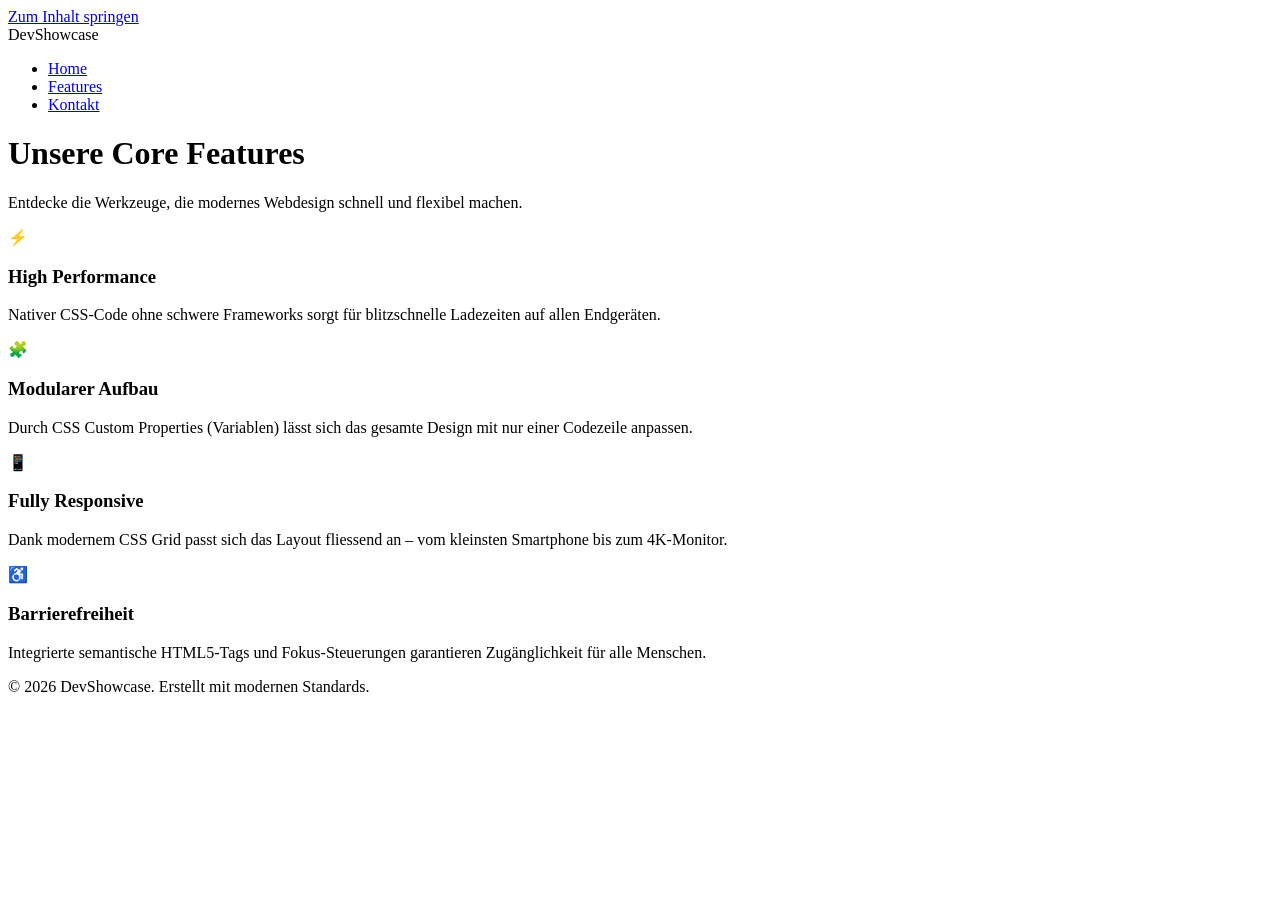
==== features.html @ 9e115ffb "neue index" ====
<!DOCTYPE html>
<html lang="de">
<head>
    <meta charset="UTF-8">
    <meta name="viewport" content="width=device-width, initial-scale=1.0">
    <title>Features - Modern Showcase</title>
    <link rel="stylesheet" href="style.css">
</head>
<body>

    <!-- Globale Navigation (identisch mit index.html, aber Features ist nun aktiv) -->
    <header class="main-header">
        <a href="#main-content" class="skip-link">Zum Inhalt springen</a>
        <nav aria-label="Hauptnavigation">
            <div class="logo">DevShowcase</div>
            <ul class="nav-links">
                <!-- Verlinkung zurück zur Startseite -->
                <li><a href="index.html">Home</a></li>
                <!-- Diese Seite ist jetzt aktiv markiert -->
                <li><a href="features.html" class="active">Features</a></li>
                <!-- <li><a href="#">Kontakt</a></li> -->
                <li><a href="kontakt.html" class="active">Kontakt</a></li>
            </ul>
        </nav>
    </header>

    <!-- Hauptbereich für die Features -->
    <main id="main-content" class="features-main">
        
        <!-- Bereichs-Header mit einer Einlass-Animation (Klasse: animate-fade-in) -->
        <header class="features-hero animate-fade-in">
            <h1>Unsere Core Features</h1>
            <p>Entdecke die Werkzeuge, die modernes Webdesign schnell und flexibel machen.</p>
        </header>

        <!-- Grid-Layout für die Feature-Karten mit einer gestaffelten Slide-In Animation -->
        <section class="features-grid">
            
            <article class="feature-card animate-slide-up" style="--delay: 1;">
                <div class="feature-icon">⚡</div>
                <h3>High Performance</h3>
                <p>Nativer CSS-Code ohne schwere Frameworks sorgt für blitzschnelle Ladezeiten auf allen Endgeräten.</p>
            </article>

            <article class="feature-card animate-slide-up" style="--delay: 2;">
                <div class="feature-icon">🧩</div>
                <h3>Modularer Aufbau</h3>
                <p>Durch CSS Custom Properties (Variablen) lässt sich das gesamte Design mit nur einer Codezeile anpassen.</p>
            </article>

            <article class="feature-card animate-slide-up" style="--delay: 3;">
                <div class="feature-icon">📱</div>
                <h3>Fully Responsive</h3>
                <p>Dank modernem CSS Grid passt sich das Layout fliessend an – vom kleinsten Smartphone bis zum 4K-Monitor.</p>
            </article>

            <article class="feature-card animate-slide-up" style="--delay: 4;">
                <div class="feature-icon">♿</div>
                <h3>Barrierefreiheit</h3>
                <p>Integrierte semantische HTML5-Tags und Fokus-Steuerungen garantieren Zugänglichkeit für alle Menschen.</p>
            </article>

        </section>
    </main>

    <footer class="main-footer">
        <p>&copy; 2026 DevShowcase. Erstellt mit modernen Standards.</p>
    </footer>

</body>
</html>
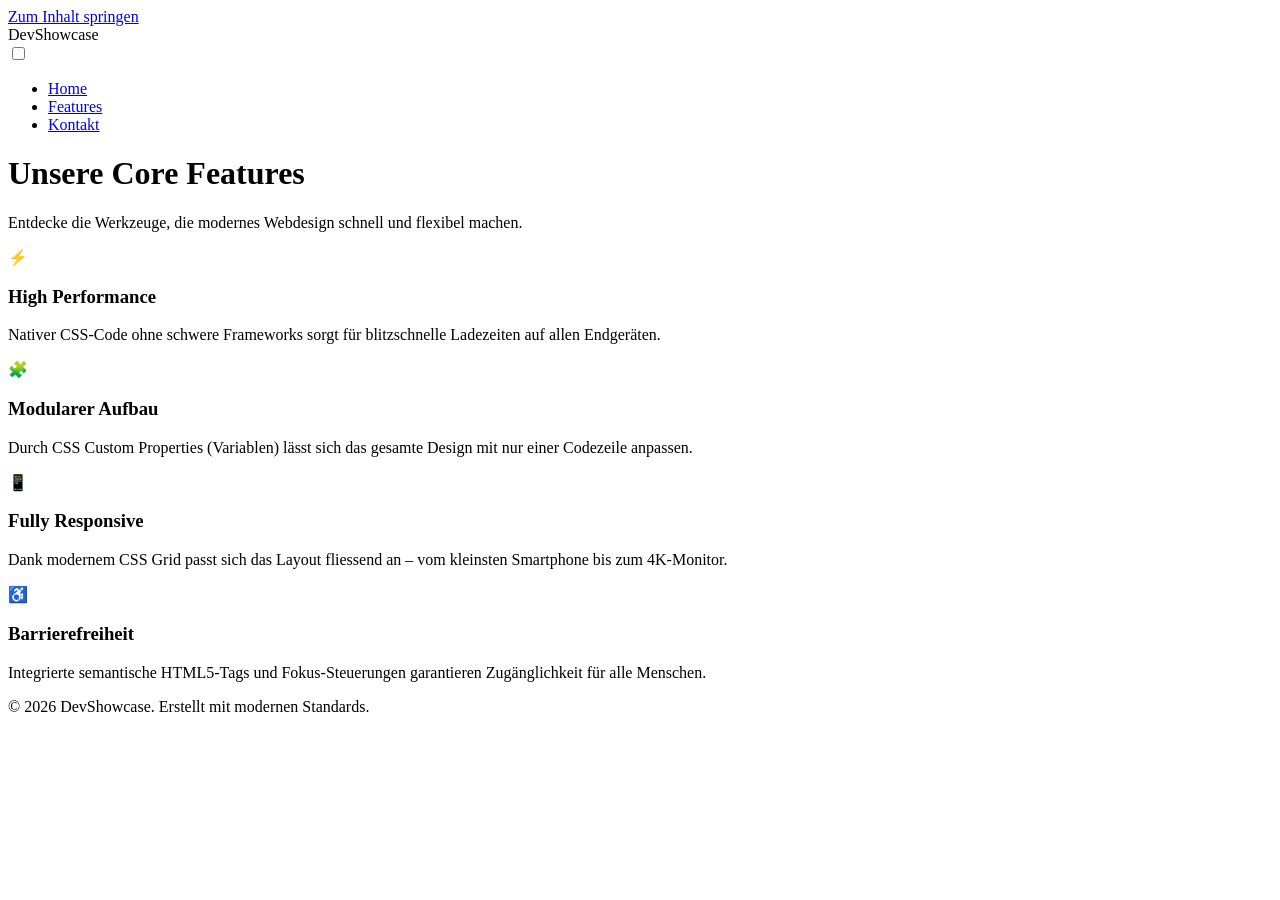
==== commit 0735abcd: "hamburger menue" ====
--- a/features.html
+++ b/features.html
@@ -13,6 +13,17 @@
         <a href="#main-content" class="skip-link">Zum Inhalt springen</a>
         <nav aria-label="Hauptnavigation">
             <div class="logo">DevShowcase</div>
+
+             <!-- SCHRITT 1: Die unsichtbare Checkbox, die den Zustand (offen/zu) speichert -->
+            <input type="checkbox" id="menu-toggle" class="menu-checkbox">
+            
+            <!-- SCHRITT 2: Das sichtbare Hamburger-Icon (Label steuert die Checkbox) -->
+            <label for="menu-toggle" class="hamburger-button" aria-label="Menü öffnen/schliessen">
+                <span class="hamburger-line"></span>
+                <span class="hamburger-line"></span>
+                <span class="hamburger-line"></span>
+            </label>
+            
             <ul class="nav-links">
                 <!-- Verlinkung zurück zur Startseite -->
                 <li><a href="index.html">Home</a></li>
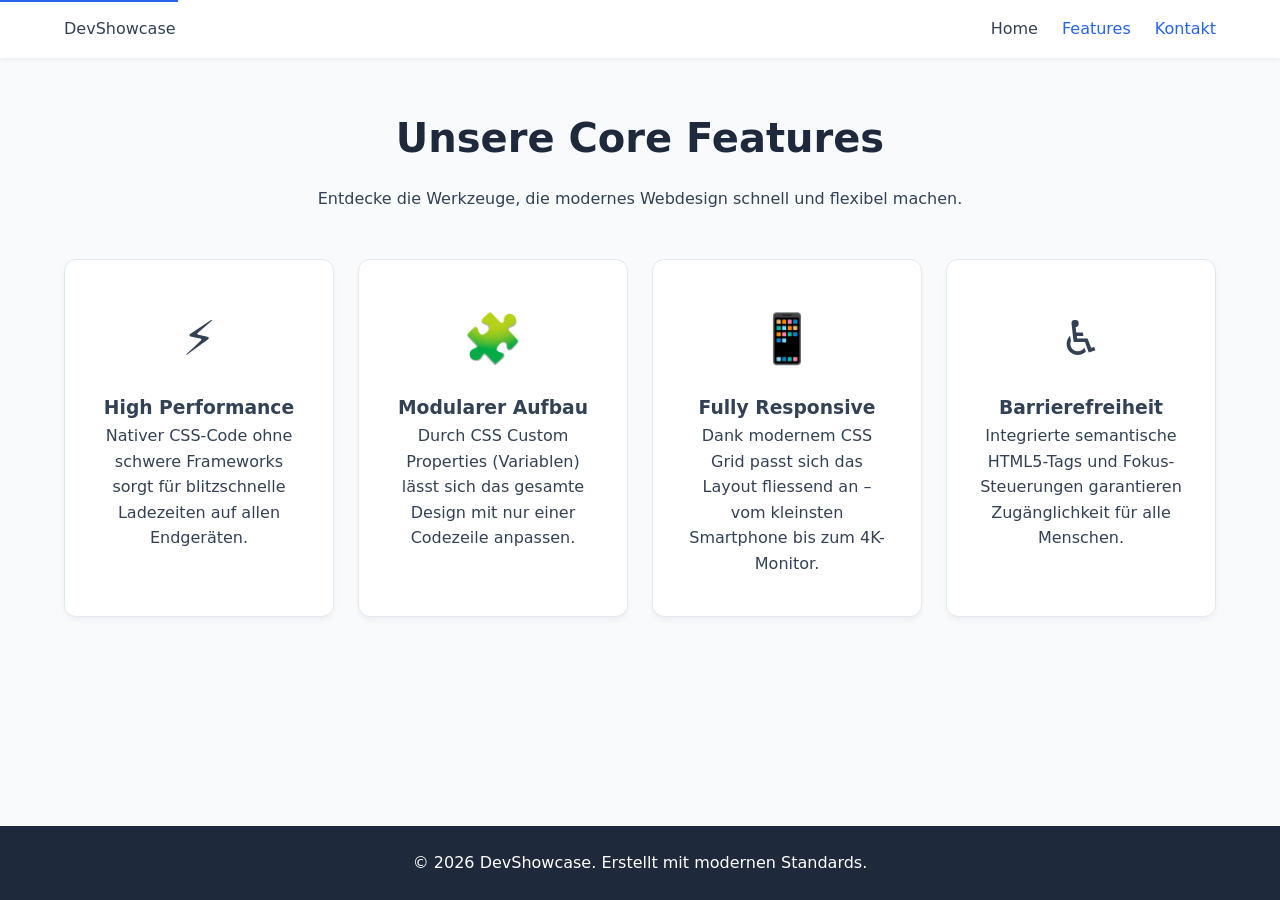
==== commit d5157be1: "css neu" ====
--- a/features.html
+++ b/features.html
@@ -4,7 +4,7 @@
     <meta charset="UTF-8">
     <meta name="viewport" content="width=device-width, initial-scale=1.0">
     <title>Features - Modern Showcase</title>
-    <link rel="stylesheet" href="style.css">
+    <link rel="stylesheet" href="css/style.css">
 </head>
 <body>
 
@@ -23,7 +23,7 @@
                 <span class="hamburger-line"></span>
                 <span class="hamburger-line"></span>
             </label>
-            
+
             <ul class="nav-links">
                 <!-- Verlinkung zurück zur Startseite -->
                 <li><a href="index.html">Home</a></li>
--- a/css/style.css
+++ b/css/style.css
@@ -0,0 +1,495 @@
+/* ==========================================================================
+   1. CSS CUSTOM PROPERTIES (VARIABLEN) & RESETS
+   ========================================================================== */
+
+/* :root: Globaler Selektor. Hier definierte Variablen gelten f�r das gesamte Dokument */
+:root {
+    /* CSS-Variablen starten immer mit '--'. Sie verhindern, dass man Farben st�ndig neu tippen muss */
+    --primary-color: #2563eb;
+    --secondary-color: #1e293b;
+    --text-color: #334155;
+    --bg-color: #f8fafc;
+    --white: #ffffff;
+    --gap-md: 1.5rem;
+    --radius-lg: 12px;
+    --transition-fast: all 0.3s ease; /* Definiert eine Standard-Animationszeit */
+}
+
+/* Modifizierter Box-Sizing Reset (* trifft alle Elemente, ::before/::after trifft alle Pseudo-Elemente) */
+*, *::before, *::after {
+    /* border-box: Verhindert, dass Padding und R�nder die gesetzte Breite/H�he eines Elements vergr�ssern */
+    box-sizing: border-box;
+    /* Entfernt standardm�ssige Browser-Abst�nde */
+    margin: 0;
+    padding: 0;
+}
+
+body {
+    /* system-ui: Nutzt die superschnelle Standardschriftart des jeweiligen Betriebssystems */
+    font-family: system-ui, -apple-system, sans-serif;
+    /* line-height: Erh�ht den Zeilenabstand f�r bessere Lesbarkeit */
+    line-height: 1.6;
+    /* var(): Ruft eine oben definierte CSS-Variable auf */
+    color: var(--text-color);
+    background-color: var(--bg-color);
+    
+    /* Sticky Footer Trick: Zwingt den Footer an den unteren Rand, selbst bei wenig Text */
+    display: flex;
+    flex-direction: column;
+    min-height: 100vh; /* 100vh = Volle H�he des sichtbaren Bildschirms */
+}
+
+/* ==========================================================================
+   2. BARRIEREFREIHEIT (ACCESSIBILITY)
+   ========================================================================== */
+
+.skip-link {
+    /* position: absolute: L�st das Element aus dem normalen Textfluss */
+    position: absolute;
+    /* top: -40px: Verschiebt den Link unsichtbar nach oben aus dem Bildschirm heraus */
+    top: -40px;
+    left: 0;
+    background: var(--primary-color);
+    color: var(--white);
+    padding: 8px;
+    /* z-index: Sorgt daf�r, dass der Link visuell �ber allen anderen Elementen liegt */
+    z-index: 100;
+    transition: top 0.2s;
+}
+
+/* :focus: Tritt in Kraft, wenn der Nutzer den Link mit der Tabulatortaste ansteuert */
+.skip-link:focus { 
+    /* Holt den Link zur�ck in den sichtbaren Bereich */
+    top: 0; 
+}
+
+/* ==========================================================================
+   3. FLEXBOX (EINDIMENSIONALES LAYOUT)
+   ========================================================================== */
+
+.main-header nav {
+    /* display: flex: Aktiviert die Flexbox-Steuerung f�r alle direkten Kindelemente */
+    display: flex;
+    /* justify-content: Verteilt die Elemente maximal (Logo links, Men� rechts) */
+    justify-content: space-between;
+    /* align-items: Zentriert die Elemente vertikal auf einer Linie */
+    align-items: center;
+    padding: 1rem 5%;
+    background: var(--white);
+    /* box-shadow: Erzeugt einen feinen, modernen Schattenwurf (X-Versatz, Y-Versatz, Unsch�rfe, Farbe) */
+    box-shadow: 0 2px 4px rgba(0,0,0,0.05);
+}
+
+.nav-links {
+    display: flex;
+    /* list-style: none: Entfernt die typischen Aufz�hlungspunkte der HTML-Liste */
+    list-style: none;
+    /* gap: Moderner Befehl, um Abst�nde direkt zwischen Flex-Elementen zu steuern (ohne margin-right) */
+    gap: var(--gap-md);
+}
+
+.nav-links a {
+    /* text-decoration: none: Entfernt den standardm�ssigen Unterstrich von Links */
+    text-decoration: none;
+    color: var(--text-color);
+    font-weight: 500;
+}
+
+.nav-links a.active {
+    color: var(--primary-color);
+}
+
+/* ==========================================================================
+   4. CSS GRID (ZWEIDIMENSIONALES LAYOUT)
+   ========================================================================== */
+
+.grid-container {
+    /* display: grid: Erstellt ein Raster aus Spalten und Zeilen */
+    display: grid;
+    /* repeat(auto-fit, minmax...): Das m�chtigste moderne responsive Layout-Werkzeug. 
+       Baut automatisch so viele Spalten wie nebeneinander passen. Eine Spalte ist dabei 
+       mindestens 300px breit, nutzt aber bei Platz�berschuss den restlichen Raum gleichm�ssig (1fr) */
+    grid-template-columns: repeat(auto-fit, minmax(300px, 1fr));
+    /* calc(): Erm�glicht mathematische Berechnungen im CSS (hier: 1.5rem * 2 = 3rem) */
+    gap: calc(var(--gap-md) * 2);
+    padding: var(--gap-md) 5%;
+    /* flex-grow: 1: Teil des Sticky Footer Tricks. Dehnt den Hauptbereich aus, um den Footer nach unten zu dr�cken */
+    flex-grow: 1;
+}
+
+/* ==========================================================================
+   5. MODERNE STYLING-BEFEHLE & EFFEKTE
+   ========================================================================== */
+
+.hero {
+    /* grid-column: 1 / -1: Befiehlt dem Element, sich �ber die gesamte Breite des Grids (Spalte 1 bis Ende) zu strecken */
+    grid-column: 1 / -1; 
+    /* linear-gradient: Erzeugt einen modernen, fliessenden Farbverlauf im Winkel von 135 Grad */
+    background: linear-gradient(135deg, #eff6ff 0%, #dbeafe 100%);
+    padding: 3rem;
+    border-radius: var(--radius-lg);
+    text-align: center;
+}
+
+.highlight {
+    color: var(--primary-color);
+    font-weight: bold;
+}
+
+.flex-cards {
+    display: flex;
+    flex-direction: column; /* Stapelt die Karten innerhalb dieser Grid-Zelle untereinander */
+    gap: var(--gap-md);
+}
+
+.card {
+    background: var(--white);
+    padding: 1.5rem;
+    border-radius: var(--radius-lg);
+    border: 1px solid #e2e8f0;
+    /* transition: Steuert die fl�ssige Animation, wenn sich Styles �ndern (z. B. beim Hovern) */
+    transition: var(--transition-fast);
+}
+
+/* :hover: Tritt in Kraft, wenn der Mauszeiger �ber der Karte schwebt */
+.card:hover {
+    /* transform: translateY: Verschiebt das Element leicht nach oben (3D-Effekt) */
+    transform: translateY(-5px);
+    /* Macht den Schatten beim Hovern tiefer, um das "Anheben" optisch zu verst�rken */
+    box-shadow: 0 10px 15px -3px rgba(0, 0, 0, 0.1);
+}
+
+.btn {
+    padding: 0.75rem 1.5rem;
+    border: none;
+    border-radius: 8px;
+    /* cursor: pointer: �ndert den Mauszeiger in eine Klick-Hand */
+    cursor: pointer;
+    font-weight: 600;
+    transition: var(--transition-fast);
+}
+
+.btn-primary { background: var(--primary-color); color: var(--white); }
+/* filter: brightness(): Macht die Farbe beim Hovern ganz einfach ohne neuen Farbcode 20% heller */
+.btn-primary:hover { filter: brightness(1.2); }
+
+.form-group {
+    display: flex;
+    flex-direction: column;
+    gap: 0.5rem;
+    background: var(--white);
+    padding: 2rem;
+    border-radius: var(--radius-lg);
+}
+
+input[type="text"], select {
+    padding: 0.75rem;
+    border: 1px solid #cbd5e1;
+    border-radius: 6px;
+    width: 100%;
+}
+
+/* :focus: Wird aktiv, wenn man in das Eingabefeld hineinklickt oder hineintabbt */
+input:focus {
+    /* outline: Erstellt einen modernen, barrierefreien Fokus-Ring um das Feld */
+    outline: 2px solid var(--primary-color);
+    /* outline-offset: Schafft etwas Abstand zwischen dem Eingabefeld und dem Fokus-Ring */
+    outline-offset: 2px;
+}
+
+/* ==========================================================================
+   6. RESPONSIVENESS VIA MEDIA QUERIES
+   ========================================================================== */
+
+/* @media: Weist den Browser an, diese Stile NUR auszuf�hren, wenn die Bedingung zutrifft */
+@media (max-width: 768px) {
+    /* Wenn der Bildschirm schmaler als 768px ist (z.B. Tablets/Smartphones), greift dieser Code: */
+    .main-header nav {
+        /* Schaltet die Navigation von nebeneinander (row) auf untereinander (column) um */
+        flex-direction: column;
+        gap: 1rem;
+    }
+}
+
+.main-footer {
+    background: var(--secondary-color);
+    color: var(--white);
+    text-align: center;
+    padding: 1.5rem;
+    /* margin-top: auto: Der finale Teil des Sticky Footer Tricks. Schiebt den Footer ganz nach unten */
+    margin-top: auto;
+}
+
+/* ==========================================================================
+   7. LAYOUT F�R DIE FEATURES-SEITE
+   ========================================================================== */
+
+.features-main {
+    display: flex;
+    flex-direction: column;
+    gap: 3rem;
+    padding: 3rem 5%;
+    flex-grow: 1;
+}
+
+.features-hero {
+    text-align: center;
+    max-width: 800px;
+    margin: 0 auto;
+}
+
+.features-hero h1 {
+    font-size: 2.5rem;
+    color: var(--secondary-color);
+    margin-bottom: 1rem;
+}
+
+/* Spezielles Grid f�r die Feature-Karten */
+.features-grid {
+    display: grid;
+    /* Erstellt Spalten, die mindestens 250px breit sind */
+    grid-template-columns: repeat(auto-fit, minmax(250px, 1fr));
+    gap: var(--gap-md);
+}
+
+.feature-card {
+    background: var(--white);
+    padding: 2.5rem 2rem;
+    border-radius: var(--radius-lg);
+    border: 1px solid #e2e8f0;
+    text-align: center;
+    box-shadow: 0 4px 6px -1px rgba(0, 0, 0, 0.05);
+    transition: var(--transition-fast);
+}
+
+.feature-card:hover {
+    transform: translateY(-8px);
+    box-shadow: 0 20px 25px -5px rgba(0, 0, 0, 0.1);
+    border-color: var(--primary-color);
+}
+
+.feature-icon {
+    font-size: 3rem;
+    margin-bottom: 1rem;
+    /* Pulsierender Effekt beim Laden (siehe @keyframes pulse unten) */
+    animation: pulse 2s infinite ease-in-out;
+}
+
+/* ==========================================================================
+   8. MODERNES CSS-ANIMATIONS SYSTEM (@keyframes)
+   ========================================================================== */
+
+/* Animation 1: Sanftes Einblenden (Fade In) */
+@keyframes fadeIn {
+    from {
+        opacity: 0;
+    }
+    to {
+        opacity: 1;
+    }
+}
+
+/* Animation 2: Von unten nach oben hineinsliden (Slide Up) */
+@keyframes slideUp {
+    from {
+        opacity: 0;
+        transform: translateY(30px);
+    }
+    to {
+        opacity: 1;
+        transform: translateY(0);
+    }
+}
+
+/* Animation 3: Kontinuierliches Pulsieren f�r die Icons */
+@keyframes pulse {
+    0%, 100% {
+        transform: scale(1);
+    }
+    50% {
+        transform: scale(1.15);
+    }
+}
+
+/* ==========================================================================
+   9. ANIMATIONS-KLASSEN (ANWENDUNG AUF HTML-ELEMENTE)
+   ========================================================================== */
+
+.animate-fade-in {
+    /* animation: Name, Dauer, Kurve, sorgt daf�r, dass das Element am Ende sichtbar bleibt (forwards) */
+    animation: fadeIn 1s ease-out forwards;
+}
+
+.animate-slide-up {
+    animation: slideUp 0.8s cubic-bezier(0.25, 1, 0.5, 1) forwards;
+    /* Sichtbarkeit vor dem Animationsstart auf 0 setzen (verhindert Aufblitzen) */
+    opacity: 0; 
+    
+    /* Nutzt die im HTML definierte inline-variable (--delay), um die Karten nacheinander einzublenden */
+    animation-delay: calc(var(--delay) * 0.15s);
+}
+
+/* Barrierefreiheit: Schaltet Animationen komplett ab, wenn der Nutzer dies im Betriebssystem eingestellt hat */
+@media (prefers-reduced-motion: reduce) {
+    *, ::before, ::after {
+        animation-delay: -1ms !important;
+        animation-duration: 1ms !important;
+        animation-iteration-count: 1 !important;
+        background-attachment: scroll !important;
+        scroll-behavior: auto !important;
+        transition-duration: 0s !important;
+        transition-delay: 0s !important;
+    }
+}
+
+/* ==========================================================================
+   10. REINES CSS HAMBURGER-MEN� (CHECKBOX-HACK) & LAYOUT
+   ========================================================================== */
+
+/* Die Checkbox selbst wird komplett ausgeblendet */
+.menu-checkbox {
+    display: none;
+}
+
+/* Das Hamburger-Icon ist auf grossen Bildschirmen standardm�ssig unsichtbar */
+.hamburger-button {
+    display: none;
+    flex-direction: column;
+    justify-content: space-between;
+    width: 30px;
+    height: 21px;
+    cursor: pointer;
+    z-index: 1000; /* Liegt immer �ber dem Men� */
+}
+
+/* Die drei Querstriche des Hamburgers */
+.hamburger-line {
+    width: 100%;
+    height: 3px;
+    background-color: var(--secondary-color);
+    border-radius: 3px;
+    transition: var(--transition-fast); /* Erm�glicht die Verwandlung zum 'X' */
+}
+
+/* ==========================================================================
+   11. RESPONSIVE NAVIGATION (MOBILE FIRST / BREAKPOINT)
+   ========================================================================== */
+
+@media (max-width: 768px) {
+    /* Macht die Nav-Container-Box auf Smartphones flexibel */
+    .nav-container {
+        display: flex;
+        justify-content: space-between;
+        align-items: center;
+        width: 100%;
+    }
+
+    /* Zeigt das Hamburger-Icon auf mobilen Ger�ten an */
+    .hamburger-button {
+        display: flex;
+    }
+
+    /* Das Men� wird mobil als Vollbild- oder Ausklapp-Overlays formatiert */
+    .nav-links {
+        display: flex;
+        flex-direction: column;
+        justify-content: center;
+        align-items: center;
+        
+        /* Fixiert das Men� �ber den gesamten Bildschirm */
+        position: fixed;
+        top: 0;
+        right: -100%; /* Startet unsichtbar ausserhalb des rechten Bildschirmrands */
+        width: 100%;
+        height: 100vh;
+        background-color: rgba(255, 255, 255, 0.98);
+        backdrop-filter: blur(10px); /* Moderner Milchglas-Effekt */
+        
+        gap: 2rem;
+        transition: right 0.4s cubic-bezier(0.77, 0.2, 0.05, 1);
+        z-index: 999;
+    }
+
+    .nav-links a {
+        font-size: 1.5rem; /* Gr�ssere Links f�r Touch-Bedienung */
+    }
+
+    /* ==========================================================================
+       DIE CSS-MAGIE: WENN DIE CHECKBOX AKTIV (~ SELEKTOR) IST
+       ========================================================================== */
+    
+    /* Wenn die Checkbox angeklickt ist, schiebe das Men� ins Bild (right: 0) */
+    .menu-checkbox:checked ~ .nav-links {
+        right: 0;
+    }
+
+    /* ANIMATION DES HAMBURGER-ICONS ZUM EINEM "X" */
+    
+    /* Oberer Strich rotiert nach unten */
+    .menu-checkbox:checked ~ .hamburger-button .hamburger-line:nth-child(1) {
+        transform: translateY(9px) rotate(45deg);
+    }
+
+    /* Mittlerer Strich wird unsichtbar */
+    .menu-checkbox:checked ~ .hamburger-button .hamburger-line:nth-child(2) {
+        opacity: 0;
+    }
+
+    /* Unterer Strich rotiert nach oben */
+    .menu-checkbox:checked ~ .hamburger-button .hamburger-line:nth-cell(3), /* Fallback */
+    .menu-checkbox:checked ~ .hamburger-button .hamburger-line:nth-child(3) {
+        transform: translateY(-9px) rotate(-45deg);
+    }
+}
+
+/* ==========================================================================
+   12. LAYOUT F�R DIE KONTAKTSEITE
+   ========================================================================== */
+
+.contact-main {
+    display: flex;
+    justify-content: center;
+    align-items: center;
+    flex-grow: 1;
+    padding: 2rem;
+}
+
+.contact-card {
+    background: var(--white);
+    padding: 3rem;
+    border-radius: var(--radius-lg);
+    box-shadow: 0 4px 20px rgba(0, 0, 0, 0.05);
+    text-align: center;
+    max-width: 500px;
+    width: 100%;
+}
+
+.contact-card h1 {
+    margin-bottom: 1rem;
+    color: var(--secondary-color);
+}
+
+.contact-card p {
+    color: var(--text-color);
+    margin-bottom: 2rem;
+}
+
+.contact-info {
+    display: flex;
+    flex-direction: column;
+    gap: 1.5rem;
+}
+
+.info-item {
+    display: flex;
+    align-items: center;
+    justify-content: center;
+    gap: 1rem;
+    padding: 1rem;
+    background: var(--bg-color);
+    border-radius: 8px;
+}
+
+.info-item span {
+    font-size: 1.5rem;
+}
